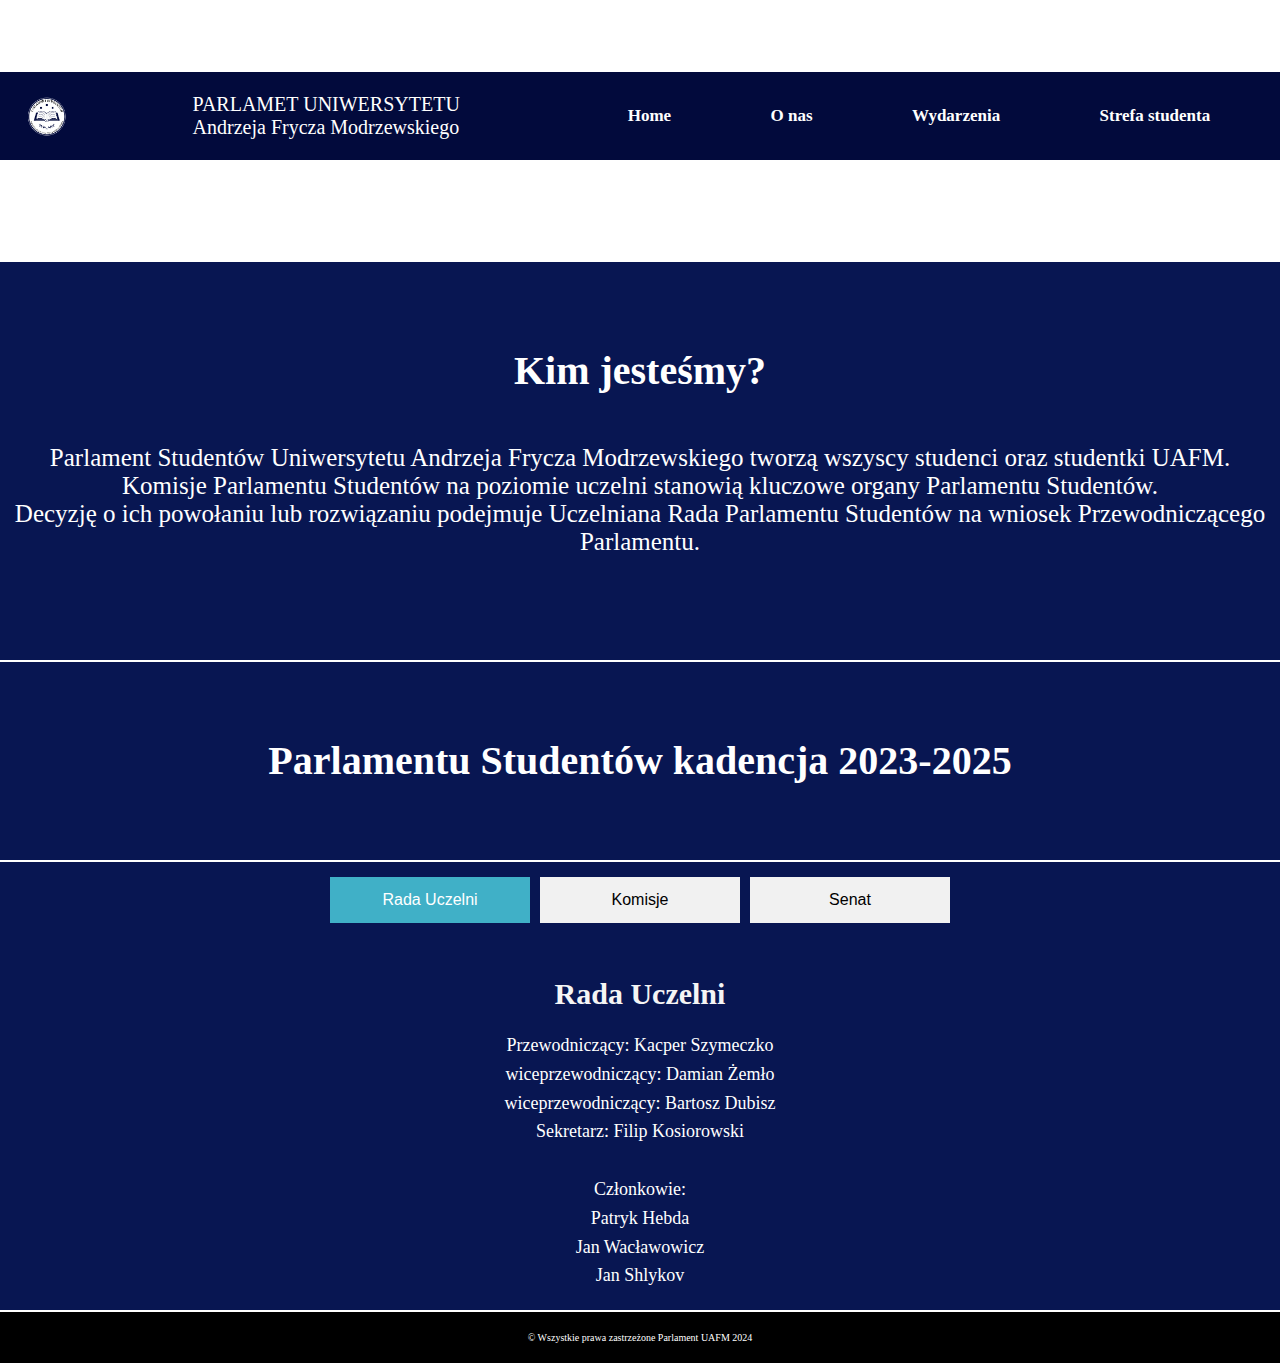
==== onas.html @ b5fe0a37 "ini" ====
<!DOCTYPE html>
<html lang="pl-Pl">

<head>
    <meta charset="UTF-8">
    <meta name="viewport" content="width=device-width, initial-scale=1.0">
    <link rel="stylesheet" href="style.css" type="text/css">
    <link rel="stylesheet" href="styleonas.css" type="text/css">
    <link rel="stylesheet" href="student.css" type="text/css">
    <link rel="stylesheet" href="media.css" type="text/css">
    <link rel="icon" href="favicon.ico">
    <link rel="shortcut icon" href="favicon.ico" type="image/x-icon">
    <title>Parlament Studentów UAFM</title>
</head>

<body>
    <header>
        <div id="pomyslkacpa"></div>
        <nav>
            
            <img class="logo" src="logonastrone.png" alt="logo-samorządu">
             <div class="navnap">
             <p class="headerp">PARLAMET UNIWERSYTETU<br>
                Andrzeja Frycza Modrzewskiego</p></div>
        
            <ul class="menu">
                <li><a href="index.html">Home</a></li>
                <li><a href="onas.html">O nas</a></li>
                <li><a href="#">Wydarzenia</a></li>
                <li><a href="Student.html">Strefa studenta</a></li>
            </ul>
            <button class="burger">
                <div class="line"></div>
                <div class="line"></div>
                <div class="line"></div>
            </button>
        </nav>
    </header>

    <section>
        <div id="wrapper">
            <div id="to">
            </div>

            <div id="middle">
                <h2 id="hone">Kim jesteśmy? </h2>

                <p id="onasp">Parlament Studentów Uniwersytetu Andrzeja Frycza Modrzewskiego tworzą wszyscy studenci oraz studentki UAFM. <br>
                    Komisje Parlamentu Studentów na poziomie uczelni stanowią kluczowe organy Parlamentu Studentów. <br>Decyzję o ich powołaniu lub rozwiązaniu podejmuje Uczelniana Rada Parlamentu Studentów na wniosek Przewodniczącego Parlamentu. <br><br></p>
            </div>
            <div id="mm">
                <h2 id="hone">Parlamentu Studentów kadencja 2023-2025</h2>
            </div>
 
            <div id="bottom">
                <div class="tabs">
                    <button class="tablink" onclick="openSection(event, 'Zarzad')">Rada Uczelni</button>
                    <button class="tablink" onclick="openSection(event, 'Komisje')">Komisje</button>
                    <button class="tablink" onclick="openSection(event, 'Zespoly')">Senat</button>
                </div>

                <div id="Zarzad" class="tabcontent">
                    <h3>Rada Uczelni</h3>
                    <p>Przewodniczący: Kacper Szymeczko<br>
                        wiceprzewodniczący: Damian Żemło<br>
                        wiceprzewodniczący: Bartosz Dubisz<br>
                        Sekretarz: Filip Kosiorowski<br><br>
                        Członkowie:<br>
                         Patryk Hebda<br>
                         Jan Wacławowicz<br>
                         Jan Shlykov<br></p>
                </div>

                <div id="Komisje" class="tabcontent">
                    <h3>Struktura komisyjna</h3>
                    <p>Komisja do spraw administracyjnych i budżetowych:<br>
                         Kacper Szymeczko<br><br>

                        Komisja do spraw pomocy studenckiej i regulaminowych<br>
                         Filip Kosiorowski<br>
                         Bartosz Dubisz<br>
                        Komisja do spraw pomocy studenckiej i regulaminowych zajmuje się sprawami regulaminowymi i odpowiada za wszelkie czynności związane z kwestiami studenckimi.<br><br>

                        Komisja do spraw dydaktycznych<br>
                         Patryk Hebda<br>
                         Damian Żemło<br>
                        Komisja do spraw dydaktycznych reprezentuje sprawy każdej osoby studiującej, dbając o jakość oraz konstruktywność dydaktyki.<br><br>

                        Komisja do spraw komunikacji<br>
                         Laura Kowalczyk<br>
                         Jowita Czulak<br>
                        Komisja do spraw komunikacji zajmuje się koordynacją i promocją Samorządu Studenckiego, jak i wszystkich jego działań. Jej zadaniem jest tworzenie i utrzymywanie kontaktu ze studentami poprzez różne kanały komunikacji. Komisja do spraw komunikacji dba przede wszystkim o to, aby wszelkie ważne informacje docierały do społeczności studenckiej.<br><br>

                        Komisja do spraw Kultury Studenckiej<br>
                         Jan Wacławowicz<br>
                         Bartek Kuryło<br>
                         Jan Shlykov<br>
                         Jowita Czulak<br>
                         Filip Wierzbik<br>
                         Anna Ślesicka<br>

                        Komisja ds Kultury to nie tylko grupa ludzi z pasją do sztuki, wydarzeń i szeroko pojętej „kultury”, ale także strażnicy kreatywnego ducha naszego kampusu. Ich zadaniem jest organizacja wydarzeń artystycznych oraz tworzenie przestrzeni, w której studenci mogą swobodnie wyrażać swoje pomysły i talenty, tworząc barwną mozaikę kultury akademickiej.<br><br>

                        Komisja do spraw równości akademickiej:<br>
                         Laura Kowalczyk<br>
                         Eryk Wojnicki<br>
                         Nikita Filipchuk<br>
                        W Parlamencie komisja reprezentuje sprawy każdej osoby studiującej, zajmując się przypadkami nierównego traktowania ze względu na płeć, pochodzenie etniczne, orientację seksualną, niepełnosprawność, wyznanie czy poglądy polityczne. Dąży do tego, aby nasza uczelnia była dla każdego i aby każdy czuł się w niej dobrze. Komisja do spraw równości chce pokazać, że różnice to atut i wyjątkowość każdego człowieka, a uczelnia i okres studiów to czas na budowanie swojej tożsamości, poczucia wartości i nabywania nie tylko cennego doświadczenia zawodowego, ale przede wszystkim doświadczenia społecznego<br><br>
                    </p>
                </div>

                <div id="Zespoly" class="tabcontent">
                    <h3>Senat</h3>
                    <p></p>
                </div>
            </div>

        </div>

    </section>

    <footer>
             <p>&copy; Wszystkie prawa zastrzeżone Parlament UAFM 2024</p>

    </footer>
    
    <script>
        
        const mobileNav = document.querySelector('ul');
        const burgerIcon = document.querySelector('.burger');
        
        burgerIcon.addEventListener('click', function(){
                    mobileNav.classList.toggle('active');
            burgerIcon.classList.toggle('active');
                })
        
        
    </script>
    
    <script>
        function openSection(evt, sectionName) {
            var i, tabcontent, tablinks;

            // Ukryj wszystkie sekcje
            tabcontent = document.getElementsByClassName("tabcontent");
            for (i = 0; i < tabcontent.length; i++) {
                tabcontent[i].style.display = "none";
            }

            // Usuń klasę "active" z wszystkich przycisków
            tablinks = document.getElementsByClassName("tablink");
            for (i = 0; i < tablinks.length; i++) {
                tablinks[i].className = tablinks[i].className.replace(" active", "");
            }

            // Pokaż aktualną sekcję i dodaj klasę "active" do przycisku, który został kliknięty
            document.getElementById(sectionName).style.display = "block";
            evt.currentTarget.className += " active";
        }

        function toggleKomisja(komisjaId) {
            var komisja = document.getElementById(komisjaId);

            // Sprawdź, czy komisja jest aktywna (widoczna)
            if (komisja.classList.contains('active')) {
                komisja.classList.remove('active'); // Ukryj komisję
            } else {
                // Schowaj wszystkie opisy komisji
                var allKomisje = document.getElementsByClassName('opis-komisji-container');
                for (var i = 0; i < allKomisje.length; i++) {
                    allKomisje[i].classList.remove('active');
                }

                komisja.classList.add('active'); // Pokaż wybraną komisję
            }
        }

        // Pokaż domyślnie pierwszą sekcję
        document.getElementsByClassName("tablink")[0].click();

    </script>
</body>

</html>
---- style.css ----
/*global setings*/
*{
    margin: 0;
    padding: 0;
    box-sizing: border-box;
}
:root{
    --black: #060806; /*kolo użyty: nav*/
    --blue: #8288c2;
}
html{
    font-size: 10px;
    overflow-x: hidden;
}
body{
	display: flex;
    flex-direction: column;
    height: auto;
    margin: 0;
    width: 100vw;
    background-color: white;
    align-items: center;
}
/*Nav setings and logo*/
.logo{
    height: 25em;
}
#pomyslkacpa{
    height: 8vh;
}
nav{
    
    width:100vw;
    height: 10vh;
    background-color: #020a3c;
    display: flex;
    align-items: center;
    justify-content: space-between;
    align-items: center;
    border-bottom: 2px solid white;
    padding: 2em;
    position: relative;
    color: aliceblue;
}

ul {
    list-style-type: none;
    display: flex;
    width: 55%;
    justify-content: space-around;
}
a {
    text-decoration: none;
    font-size: 1.7em;
    font-weight: bold;
    position: relative;
    padding: .2em;
    color: white;
}
a::after {
    content: '';
    position: absolute;
    bottom: 0;
    left: 0;
    width: 0%;
    background-color: white;
    height: .15em;
    border-radius: 10px;
    transition: .3s ease-in-out;
}
a:hover::after {
    width: 100%;
}
#wrapper{
    margin: 0;
    max-width: 1400px;
    height: auto;
   
}

.img{
    margin:0;
    height: 77em;
}

footer{
    background-color: black;
    margin: 0;
    text-align: center;
    height: 53px;
    width:100vw;
    border-top: 2px solid white;
    padding: 2em;
    color: white;
}
/*nav respo i burger*/
.burger{
    background: transparent;
    border: none;
    cursor: pointer;
    outline: none;
    display: none;
}
.line{
    width: 3em;
    height: .3em;
    background: var(--blue);
    margin: .9em;
    border-radius: 20px;
    transition: .3s ease-in-out;
}



#to {
    align-items: center;
   width: 1400px;
    height: 600px; /* Każda sekcja zajmuje 30% wysokości wrappera */
    color: white;
	background:#060806;
    margin:0;
    text-align: center;
}

#mid {
    padding: 40px;
    margin-top:50px;
    color: aliceblue;
    align-items: center;
    width: 1400px;
    max-height: 400px; /* Każda sekcja zajmuje 10% wysokości wrappera */
    background-color: #060806;
    margin:0;
    text-align: center;
    border-bottom: 2px solid white;
}
#mm{
    padding: 30px;
    width: 1400px;
    color: aliceblue;
    background-color: #060806;
    margin:0;
    text-align: center;
    border-bottom: 2px solid white;
    height: 200px;
}

#bot {
    align-items: center;
    max-width: 1400px;
    max-height: 300px; /* Każda sekcja zajmuje 60% wysokości wrappera */
    background-color: #060806;
    margin:0;
    text-align: center;
}
---- styleonas.css ----
#to {
    align-items: center;
    max-width: 100vw;
    height: 100px; /* Każda sekcja zajmuje 30% wysokości wrappera */
    background-color: white;
    margin:0;
    text-align: center;
}

#middle {
    padding: 40px;
    margin-top:50px;
    color: white;
    align-items: center;
    max-width: 1400px;
    height: 400px; /* Każda sekcja zajmuje 10% wysokości wrappera */
    background-color: #081652;
    margin:0;
    text-align: center;
    border-bottom: 2px solid white;
}
#mm{
    padding: 30px;
    max-width: 1400px;
    color: white;
    background-color: #081652;
    margin:0;
    text-align: center;
    border-bottom: 2px solid white;
    height: 200px;
}

#bottom {
    align-items: center;
    max-width: 1400px;
    min-height: 300px; /* Każda sekcja zajmuje 60% wysokości wrappera */
    background-color: #081652;
    margin:0;
    text-align: center;
}
/*zdjęcie na stronie o nas*/
.onas{
    width: 100%;
    height: 100%;
}
/*krótki opis o nas*/
#onasp{
    align-items: center;
    margin:0;
    padding: 5px;
    font-size: 25px;
    font-weight: 400;
}
#zarzad{
    color: aqua;
}
h3{
    color: white;
}
#mone, #hone, #bone{
   
    padding: 45px;
    font-size: 40px;
    justify-content: space-around;
}

/*id bottom struktura*/
.tabs {
    padding: 15px;
    margin-top: 0;
    display: flex;
    justify-content: center;
    align-items: center;
    margin-bottom: 20px;
}

.tablink {
    background-color: #f1f1f1;
    color: black;
    padding: 14px 16px;
    border: none;
    align-items: center;
    cursor: pointer;
    transition: background-color 0.3s;
    font-size: 16px;
    margin: 0 5px;
    flex-grow: 1;
    max-width: 200px;
    text-align: center;
}

.tablink:hover {
    background-color: #ddd;
}

.tablink.active {
    background-color: #40b0c7;
    color: white;
}

.tabcontent {
    color:white;
    display: none;
    padding: 20px;
    font-size: 15px;
    border-top: none;
    margin-top: -1px;
}

.tabcontent h3 {
    text-align: center;
    font-size: 2em;
    color: whitesmoke;
    margin-bottom: 20px;
}

.tabcontent p {
    text-align: center;
    font-size: 1.2em;
    color: white;
    line-height: 1.6;
}

.buttons-container {
    display: flex;
    justify-content: center;
   
    margin-bottom: 20px;
}

.komisja-btn {
    background-color: #e0e0e0;
    color: black;
    padding: 10px 20px;
    border: none;
    cursor: pointer;
    transition: background-color 0.3s;
    font-size: 14px;
    border-radius: 5px;
}

.komisja-btn:hover {
    background-color: #ccc;
}

.komisja-btn.active {
    background-color: #007bff;
    color: white;
}

.opis-komisji-container {
    display: none;
    padding: 20px;
    margin-top: 0 20px;
    border-top: 1px solid #ccc;
    background-color: #f9f9f9;
}

.opis-komisji-container.active {
    display: block;
}
---- student.css ----
#t {
    align-items: center;
    max-width: 100vw;
    height: 100px; /* Każda sekcja zajmuje 30% wysokości wrappera */
    background-color: white;
    margin:0;
    text-align: center;
    
}

#m {
    padding: 15px;
    margin-top:50px;
    color: white;
    align-items: center;
    max-width: 1400px;
    height: 500px; /* Każda sekcja zajmuje 10% wysokości wrappera */
    background-color: #081652;
    margin:0;
    text-align: center;
    box-shadow: 
    5px 5px 10px rgba(0, 0, 0, 0.3),       
    -5px -5px 10px rgba(255, 255, 255, 0.8), 
    inset 5px 5px 10px rgba(0, 0, 0, 0.2),   
    inset -5px -5px 10px rgba(255, 255, 255, 0.7); 
}
#title{
    padding: 30px;
    max-width: 1400px;
    color: white;
    background-color: #081652;
    margin:0;
    text-align: center;
    border-bottom: 2px solid white;
    height: 200px;
     box-shadow: 
    5px 5px 10px rgba(0, 0, 0, 0.3),       
    -5px -5px 10px rgba(255, 255, 255, 0.8), 
    inset 5px 5px 10px rgba(0, 0, 0, 0.2),   
    inset -5px -5px 10px rgba(255, 255, 255, 0.7); 
}
.headerp{
    font-size: 20px;
    font-weight: 400;
    color: white;
}
.studentimg{
    width: 100%;
    height: 100%;
}

.student{
    font-weight: 400;
    font-size: 20px;
}
#b {
    align-items: center;
    max-width: 1400px;
    min-height: 300px;
    background-color: #081652;
    margin: 0;
    text-align: center;
    padding: 20px;
    color: black;
    box-shadow: 
    5px 5px 10px rgba(0, 0, 0, 0.3),       
    -5px -5px 10px rgba(255, 255, 255, 0.8), 
    inset 5px 5px 10px rgba(0, 0, 0, 0.2),   
    inset -5px -5px 10px rgba(255, 255, 255, 0.7); 
}
#contactForm {
    border: 5px solid white;
    display: flex;
    flex-direction: column;
    align-items: center;
    max-width: 600px;
    margin: 0 auto;
    padding: 20px;
    color: black;
    background-color: #081652;
    border-radius: 8px;
    width: 100%; /* Dodano szerokość 100% dla responsywności */
    box-sizing: border-box;
}

#contactForm label {
    font-weight: bold;
    margin-top: 10px;
    font-size: 18px;
    color: white;
    align-self: flex-start;
}

#contactForm input[type="text"],
#contactForm select,
#contactForm textarea {
    width: 100%; /* Ustawione na 100% */
    padding: 10px;
    margin-top: 5px;
    margin-bottom: 15px;
    border: 1px solid #ccc;
    border-radius: 4px;
    box-sizing: border-box;
}

#contactForm button {
    background-color: #40b0c7;
    color: white;
    padding: 10px 20px;
    border: none;
    border-radius: 4px;
    cursor: pointer;
    width: 100%; /* Guzik również zajmuje całą szerokość */
    box-sizing: border-box;
}

#contactForm button:hover {
    background-color: #51c1d8;
}

#bone{
    color: white;
}
---- media.css ----
/*style.css media*/

@media only screen and (max-width: 1000px) {
    
    .burger {
        display: block;
        transition: .3s ease-in-out;
    }
    .burger.active .line:first-child{
        transform: translateY(-300px);
        
    }
    .burger.active .line:nth-child(2){
        transform: rotate(-405deg) translateY(9px); 
        
    }
    .burger.active .line:nth-child(3){
        transform: rotate(-322deg) translateY(-9px); 
        
    }
    
    ul{
        position: absolute;
        right: 0;
        top: 8vh;
        background: #c9eef5;
        height: 92vh;
        flex-direction: column;
        text-align: center;
        transform: translate(100%);
        transition: .3s ease-in-out;
        
        
    }
    ul.active{
        transform: translate(0%);
        border: 1px solid black;
        border-right: none;
    }
    a{
        color: black;
        font-size: 2.5rem;
        letter-spacing: 2px;
        
    }
    ul li a {
    color: black;
    font-size: 2.5rem;
    border-bottom: 100%;
    letter-spacing: 2px;
    border-bottom: 4px solid white; /* dodanie białej linii */
    padding-bottom: 10px; /* opcjonalnie, aby zwiększyć odstęp między linią a tekstem */
}


}
@media only screen and (max-width: 700px){
    ul{
        width: 100%;
    }
    footer{
        height: 53px;
    }
}

@media (max-width: 1300px){
    .logo{
        height: 5.5em;
    }
    
}
/* Dla urządzeń o szerokości mniejszej niż 768px (np. tablety i telefony) */
@media (max-width: 768px) {
    .logo {
        height: 5em; /* Mniejsze logo na tabletach */
    }
    footer{
        height: 53px;
    }
    
}

/* Dla urządzeń o szerokości mniejszej niż 480px (np. telefony) */
@media (max-width: 480px) {
    .logo {
        height: 4.5em; /* Jeszcze mniejsze logo na małych ekranach */
    }
    footer{
        height: 53px;
    }
    
}

/* Dla bardzo małych urządzeń, takich jak iPhone SE */
@media (max-width: 375px) {
    .logo {
        height: 4em; /* Najmniejszy rozmiar dla iPhone SE */
    }
    footer{
        height: 53px;
    }
}

/*onas-media*/
@media (max-width: 1300px){
    
}
@media only screen and (max-width: 1000px) {
}
@media (max-width: 768px) {
   
}
@media (max-width: 700px){
  
}

/* Dla urządzeń o szerokości mniejszej niż 480px (np. telefony) */
@media (max-width: 480px) {
    .navnap{
        display: none;
    }
}

@media (max-width: 375px) {
    #onasp{
        align-items: center;
        margin: 0;
        padding-top: 47px;
    }
    
}
@media (max-width: 360px){
    
}

/*strefa studenta-media*/
@media (max-width: 1300px){
    .logo{
        height: 5.5em;
    }
    
}
@media only screen and (max-width: 1000px) {
}
@media (max-width: 768px) {
    #contactForm {
        max-width: auto;
        padding: 10px; /* Mniejsza padding dla urządzeń mobilnych */
    }

    #b {
        padding: 10px;
    }

    #t{
        height: auto;
    }
   #title{
        align-items: center;
        margin: 0;
        padding-top: 47px;
    }
}
@media (max-width: 700px){
    ul{
        width: 100%;
    }
    footer{
        height: 53px;
    }
    #title{
        text-align: center;
        align-items: center;
        margin: 0;
        padding-top: 60px;
    }
}

/* Dla urządzeń o szerokości mniejszej niż 480px (np. telefony) */
@media (max-width: 480px) {
     .student{
        font-size: 16.5px;
        margin-bottom: 2px;
    }
     #contactForm {
        max-width: auto;
        padding: 5px; /* Mniejsza padding dla urządzeń mobilnych */
    }
    #title{
        align-items: center;
        margin: 0;
        padding-top: 47px;
    }
}

@media (max-width: 375px) {
    .student{
        font-size: 16.5px;
        margin-bottom: 2px;
    }
     #contactForm {
        max-width: auto;
        padding: 5px; /* Mniejsza padding dla urządzeń mobilnych */
    }
    #title{
        align-items: center;
        margin: 0;
        padding-top: 47px;
    }
    #hone{
        padding: 10px;
        font-size: 30px;
    }
    #mone{
        font-size: 30px;
    }
    #bone{
        font-size: 30px;
    }
    
}
@media (max-width: 360px){
    .student{
        font-size: 15.5px;
        margin-bottom: 2px;
    }
     #contactForm {
        max-width: auto;
        padding: 5px; /* Mniejsza padding dla urządzeń mobilnych */
    }
    #title{
        align-items: center;
        margin: 0;
        padding-top: 47px;
    }
   
}
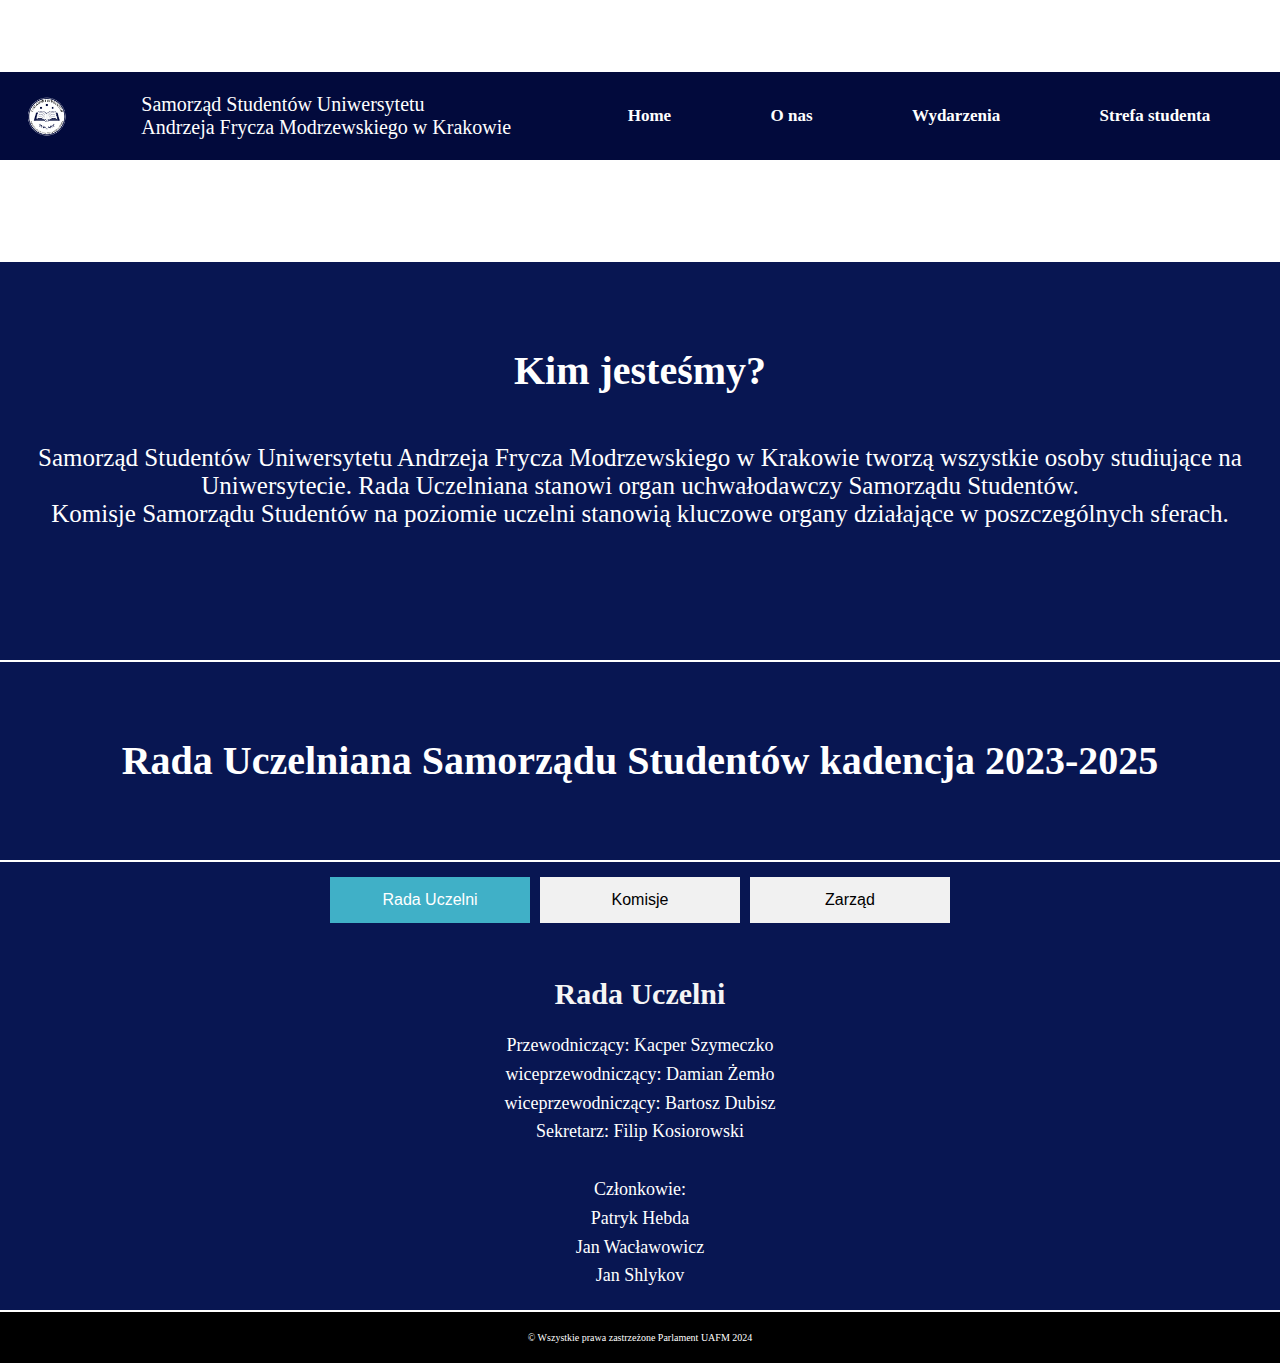
==== commit 198db4b9: "Update onas.html" ====
--- a/onas.html
+++ b/onas.html
@@ -17,12 +17,13 @@
     <header>
         <div id="pomyslkacpa"></div>
         <nav>
-            
+
             <img class="logo" src="logonastrone.png" alt="logo-samorządu">
-             <div class="navnap">
-             <p class="headerp">PARLAMET UNIWERSYTETU<br>
-                Andrzeja Frycza Modrzewskiego</p></div>
-        
+            <div class="navnap">
+                <p class="headerp">Samorząd Studentów Uniwersytetu<br>
+                    Andrzeja Frycza Modrzewskiego w Krakowie</p>
+            </div>
+
             <ul class="menu">
                 <li><a href="index.html">Home</a></li>
                 <li><a href="onas.html">O nas</a></li>
@@ -45,73 +46,82 @@
             <div id="middle">
                 <h2 id="hone">Kim jesteśmy? </h2>
 
-                <p id="onasp">Parlament Studentów Uniwersytetu Andrzeja Frycza Modrzewskiego tworzą wszyscy studenci oraz studentki UAFM. <br>
-                    Komisje Parlamentu Studentów na poziomie uczelni stanowią kluczowe organy Parlamentu Studentów. <br>Decyzję o ich powołaniu lub rozwiązaniu podejmuje Uczelniana Rada Parlamentu Studentów na wniosek Przewodniczącego Parlamentu. <br><br></p>
+                <p id="onasp">Samorząd Studentów Uniwersytetu Andrzeja Frycza Modrzewskiego w Krakowie tworzą wszystkie osoby studiujące na Uniwersytecie.
+                    Rada Uczelniana stanowi organ uchwałodawczy Samorządu Studentów.<br>
+                    Komisje Samorządu Studentów na poziomie uczelni stanowią kluczowe organy działające w poszczególnych sferach.
+                    <br><br>
+                </p>
             </div>
             <div id="mm">
-                <h2 id="hone">Parlamentu Studentów kadencja 2023-2025</h2>
+                <h2 id="hone">Rada Uczelniana Samorządu Studentów kadencja 2023-2025</h2>
             </div>
- 
+
             <div id="bottom">
                 <div class="tabs">
                     <button class="tablink" onclick="openSection(event, 'Zarzad')">Rada Uczelni</button>
                     <button class="tablink" onclick="openSection(event, 'Komisje')">Komisje</button>
-                    <button class="tablink" onclick="openSection(event, 'Zespoly')">Senat</button>
+                    <button class="tablink" onclick="openSection(event, 'Zespoly')">Zarząd</button>
                 </div>
 
                 <div id="Zarzad" class="tabcontent">
                     <h3>Rada Uczelni</h3>
+                    <p></p>
                     <p>Przewodniczący: Kacper Szymeczko<br>
                         wiceprzewodniczący: Damian Żemło<br>
                         wiceprzewodniczący: Bartosz Dubisz<br>
                         Sekretarz: Filip Kosiorowski<br><br>
                         Członkowie:<br>
-                         Patryk Hebda<br>
-                         Jan Wacławowicz<br>
-                         Jan Shlykov<br></p>
+                        Patryk Hebda<br>
+                        Jan Wacławowicz<br>
+                        Jan Shlykov<br></p>
                 </div>
 
                 <div id="Komisje" class="tabcontent">
                     <h3>Struktura komisyjna</h3>
                     <p>Komisja do spraw administracyjnych i budżetowych:<br>
-                         Kacper Szymeczko<br><br>
+                        Kacper Szymeczko<br><br>
 
                         Komisja do spraw pomocy studenckiej i regulaminowych<br>
-                         Filip Kosiorowski<br>
-                         Bartosz Dubisz<br>
+                        Filip Kosiorowski<br>
+                        Bartosz Dubisz<br>
                         Komisja do spraw pomocy studenckiej i regulaminowych zajmuje się sprawami regulaminowymi i odpowiada za wszelkie czynności związane z kwestiami studenckimi.<br><br>
 
                         Komisja do spraw dydaktycznych<br>
-                         Patryk Hebda<br>
-                         Damian Żemło<br>
+                        Patryk Hebda<br>
+                        Damian Żemło<br>
                         Komisja do spraw dydaktycznych reprezentuje sprawy każdej osoby studiującej, dbając o jakość oraz konstruktywność dydaktyki.<br><br>
 
                         Komisja do spraw komunikacji<br>
-                         Laura Kowalczyk<br>
-                         Jowita Czulak<br>
+                        Laura Kowalczyk<br>
+                        Jowita Czulak<br>
                         Komisja do spraw komunikacji zajmuje się koordynacją i promocją Samorządu Studenckiego, jak i wszystkich jego działań. Jej zadaniem jest tworzenie i utrzymywanie kontaktu ze studentami poprzez różne kanały komunikacji. Komisja do spraw komunikacji dba przede wszystkim o to, aby wszelkie ważne informacje docierały do społeczności studenckiej.<br><br>
 
                         Komisja do spraw Kultury Studenckiej<br>
-                         Jan Wacławowicz<br>
-                         Bartek Kuryło<br>
-                         Jan Shlykov<br>
-                         Jowita Czulak<br>
-                         Filip Wierzbik<br>
-                         Anna Ślesicka<br>
+                        Jan Wacławowicz<br>
+                        Bartek Kuryło<br>
+                        Jan Shlykov<br>
+                        Jowita Czulak<br>
+                        Filip Wierzbik<br>
+                        Anna Ślesicka<br>
 
                         Komisja ds Kultury to nie tylko grupa ludzi z pasją do sztuki, wydarzeń i szeroko pojętej „kultury”, ale także strażnicy kreatywnego ducha naszego kampusu. Ich zadaniem jest organizacja wydarzeń artystycznych oraz tworzenie przestrzeni, w której studenci mogą swobodnie wyrażać swoje pomysły i talenty, tworząc barwną mozaikę kultury akademickiej.<br><br>
 
                         Komisja do spraw równości akademickiej:<br>
-                         Laura Kowalczyk<br>
-                         Eryk Wojnicki<br>
-                         Nikita Filipchuk<br>
+                        Laura Kowalczyk<br>
+                        Eryk Wojnicki<br>
+                        Nikita Filipchuk<br>
                         W Parlamencie komisja reprezentuje sprawy każdej osoby studiującej, zajmując się przypadkami nierównego traktowania ze względu na płeć, pochodzenie etniczne, orientację seksualną, niepełnosprawność, wyznanie czy poglądy polityczne. Dąży do tego, aby nasza uczelnia była dla każdego i aby każdy czuł się w niej dobrze. Komisja do spraw równości chce pokazać, że różnice to atut i wyjątkowość każdego człowieka, a uczelnia i okres studiów to czas na budowanie swojej tożsamości, poczucia wartości i nabywania nie tylko cennego doświadczenia zawodowego, ale przede wszystkim doświadczenia społecznego<br><br>
                     </p>
                 </div>
 
                 <div id="Zespoly" class="tabcontent">
-                    <h3>Senat</h3>
-                    <p></p>
+                    <h3>Zarząd</h3>
+                    <div id="kacper"><h4>Zarząd jest kolegialnym organem wykonawczym Samorządu na szczeblu uczelni.</h4><br></div>
+                    
+                    <p>Przewodniczący: Kacper Szymeczko<br>
+                        Wiceprzewodniczący: Damian Żemło<br>
+                        Wiceprzewodnicząca Laura Kowalczyk<br>
+                        Sekretarz: Filip Kosiorowski<br><br></p>
                 </div>
             </div>
 
@@ -120,23 +130,21 @@
     </section>
 
     <footer>
-             <p>&copy; Wszystkie prawa zastrzeżone Parlament UAFM 2024</p>
+        <p>&copy; Wszystkie prawa zastrzeżone Parlament UAFM 2024</p>
 
     </footer>
-    
+
     <script>
-        
         const mobileNav = document.querySelector('ul');
         const burgerIcon = document.querySelector('.burger');
-        
-        burgerIcon.addEventListener('click', function(){
-                    mobileNav.classList.toggle('active');
+
+        burgerIcon.addEventListener('click', function() {
+            mobileNav.classList.toggle('active');
             burgerIcon.classList.toggle('active');
-                })
-        
-        
+        })
+
     </script>
-    
+
     <script>
         function openSection(evt, sectionName) {
             var i, tabcontent, tablinks;
--- a/media.css
+++ b/media.css
@@ -3,7 +3,7 @@
 @media only screen and (max-width: 1000px) {
     
     .burger {
-        display: block;
+        display: absolute;
         transition: .3s ease-in-out;
     }
     .burger.active .line:first-child{
@@ -234,4 +234,4 @@
         padding-top: 47px;
     }
    
-}+}
